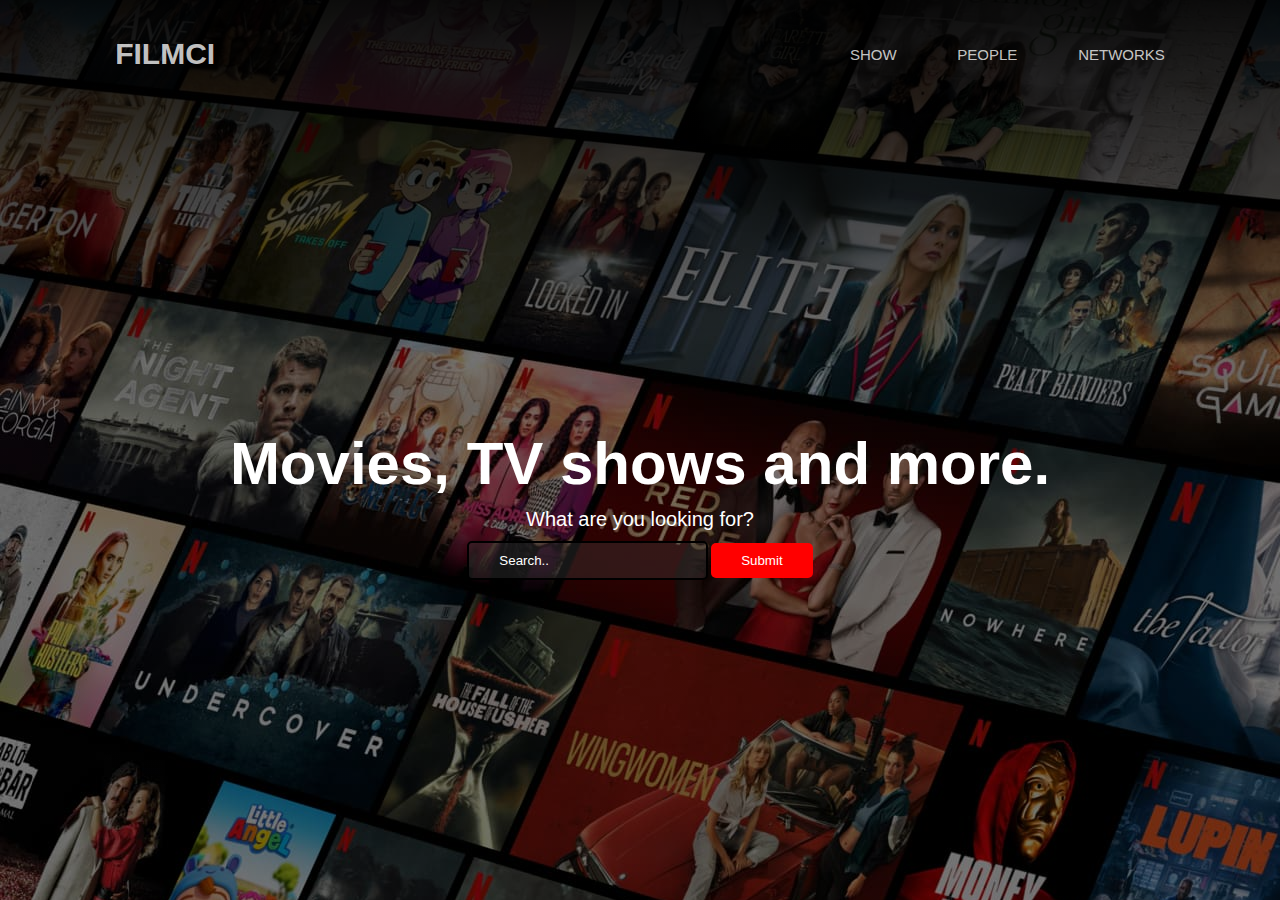
==== index.html @ e78ba1a4 "front" ====
<!DOCTYPE html>
<html lang="en">
  <head>
    <meta charset="UTF-8" />
    <meta name="viewport" content="width=device-width, initial-scale=1.0" />
    <link rel="stylesheet" href="style.css" />
    <title>FILMCI</title>
  </head>
  <body>
    <header>
      <nav>
        <div class="nav">
          <div>
            <h1>FILMCI</h1>
          </div>
          <div class="nav-menu">
            <ul>
              <li><a href="all.html">SHOW</a></li>
              <li><a href="all.html">PEOPLE</a></li>
              <li><a href="all.html">NETWORKS</a></li>
            </ul>
          </div>
        </div>
      </nav>
      <div class="content main">
        <h1>Movies, TV shows and more.</h1>
        <p>What are you looking for?</p>
        <div class="search-container">
          <form action="/action_page.php">
            <input
              style="
                background-color: rgba(65, 65, 65, 0.342);
                border: 2px solid black;
              "
              type="text"
              placeholder="Search.."
              name="search"
            />
            <button style="background-color: red" type="submit"><a style="color:white" href="specific.html">Submit</a></button>
          </form>
        </div>
      </div>
    </header>
  </body>
</html>
---- style.css ----
* {
  font-family: Verdana, Geneva, Tahoma, sans-serif;
  margin: 0;
  border: none;
  padding: 0;
  box-sizing: border-box;
  text-decoration: none;
  list-style: none;
  /* border: 1px solid red; */
}
html {
  font-size: 62.5%;
}
section {
  padding: 6rem 0;
}
.container {
  width: 82%;
  margin: 0 auto;
}
/* -----starting header----- */
header {
  background-image: linear-gradient(
      to top,
      rgba(0, 0, 0, 40%) 0,
      rgba(0, 0, 0, 40%) 60%,
      rgba(0, 0, 0, 0.936) 100%
    ),
    url(backgroundpic.jpg);

}
nav,
nav a {
  color: rgba(255, 255, 255, 0.767);
  font-size: 1.5rem;
  transition: 0.25s;
}
nav a:hover {
  color: bisque;
  font-size: 3rem;
}
.nav {
  height: 12vh;
  width: 82%;
  margin: 0 auto;
  align-items: center;
  display: flex;
  justify-content: space-between;
}
.nav-menu {
  width: 30%;
}
.nav-menu ul {
  align-items: center;
  display: flex;
  justify-content: space-between;
}

.content {
  height: calc(100vh - 12vh);
  width: 82%;
  margin: 0 auto;
  display: flex;
  justify-content: center;
  flex-direction: column;
  text-align: center;
  color: white;
}
.main > div {
  align-items: center;
}
.main h1 {
  font-size: 6rem;
}
.main p {
  padding: 1rem 0;
  font-size: 2rem;
}
.main button,
.main input {
  color: white;
  border-radius: 0.5rem;
  padding: 1rem 3rem;
}
.main input::placeholder {
  color: rgb(255, 255, 255);
}
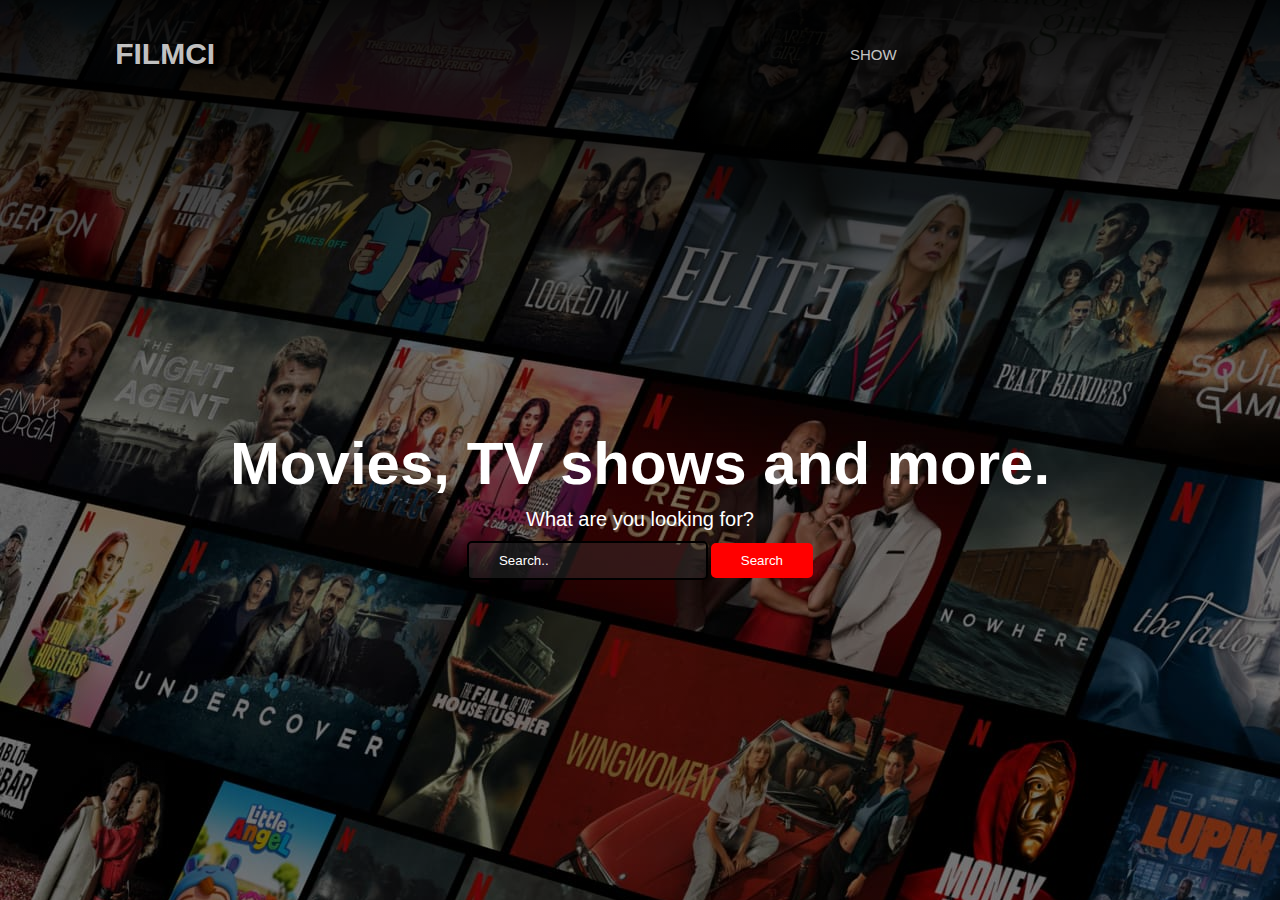
==== commit 1aa811c6: "General update.1 + js assets" ====
--- a/index.html
+++ b/index.html
@@ -1,45 +1,47 @@
-<!DOCTYPE html>
-<html lang="en">
-  <head>
-    <meta charset="UTF-8" />
-    <meta name="viewport" content="width=device-width, initial-scale=1.0" />
-    <link rel="stylesheet" href="style.css" />
-    <title>FILMCI</title>
-  </head>
-  <body>
-    <header>
-      <nav>
-        <div class="nav">
-          <div>
-            <h1>FILMCI</h1>
-          </div>
-          <div class="nav-menu">
-            <ul>
-              <li><a href="all.html">SHOW</a></li>
-              <li><a href="all.html">PEOPLE</a></li>
-              <li><a href="all.html">NETWORKS</a></li>
-            </ul>
-          </div>
-        </div>
-      </nav>
-      <div class="content main">
-        <h1>Movies, TV shows and more.</h1>
-        <p>What are you looking for?</p>
-        <div class="search-container">
-          <form action="/action_page.php">
-            <input
-              style="
-                background-color: rgba(65, 65, 65, 0.342);
-                border: 2px solid black;
-              "
-              type="text"
-              placeholder="Search.."
-              name="search"
-            />
-            <button style="background-color: red" type="submit"><a style="color:white" href="specific.html">Submit</a></button>
-          </form>
-        </div>
-      </div>
-    </header>
-  </body>
-</html>
+<!DOCTYPE html>
+<html lang="en">
+
+<head>
+  <meta charset="UTF-8" />
+  <meta name="viewport" content="width=device-width, initial-scale=1.0" />
+  <link rel="stylesheet" href="assets/css/style.css" />
+  <title>FILMCI</title>
+</head>
+
+<body>
+  <header>
+    <nav>
+      <div class="nav">
+        <div>
+          <h1>FILMCI</h1>
+        </div>
+        <div class="nav-menu">
+          <ul>
+            <li><a href="all.html">SHOW</a></li>
+          </ul>
+        </div>
+      </div>
+    </nav>
+    <div class="content main">
+      <h1>Movies, TV shows and more.</h1>
+      <p>What are you looking for?</p>
+      <div class="search-container">
+
+        <form id="form2">
+          <input style="
+                background-color: rgba(65, 65, 65, 0.342);
+                border: 2px solid black;
+              " type="text" placeholder="Search.." name="search" />
+          <button style="background-color: red; color: white;" type="submit">Search</button>
+        </form>
+
+
+
+      </div>
+    </div>
+  </header>
+
+    <script src="assets/js/app.js"></script>
+</body>
+
+</html>--- a/assets/css/style.css
+++ b/assets/css/style.css
@@ -0,0 +1,87 @@
+* {
+  font-family: Verdana, Geneva, Tahoma, sans-serif;
+  margin: 0;
+  border: none;
+  padding: 0;
+  box-sizing: border-box;
+  text-decoration: none;
+  list-style: none;
+  /* border: 1px solid red; */
+}
+html {
+  font-size: 62.5%;
+}
+section {
+  padding: 6rem 0;
+}
+.container {
+  width: 82%;
+  margin: 0 auto;
+}
+/* -----starting header----- */
+header {
+  background-image: linear-gradient(
+      to top,
+      rgba(0, 0, 0, 40%) 0,
+      rgba(0, 0, 0, 40%) 60%,
+      rgba(0, 0, 0, 0.936) 100%
+    ),
+    url(../img/backgroundpic.jpg);
+
+}
+nav,
+nav a {
+  color: rgba(255, 255, 255, 0.767);
+  font-size: 1.5rem;
+  transition: 0.25s;
+}
+nav a:hover {
+  color: bisque;
+  font-size: 3rem;
+}
+.nav {
+  height: 12vh;
+  width: 82%;
+  margin: 0 auto;
+  align-items: center;
+  display: flex;
+  justify-content: space-between;
+}
+.nav-menu {
+  width: 30%;
+}
+.nav-menu ul {
+  align-items: center;
+  display: flex;
+  justify-content: space-between;
+}
+
+.content {
+  height: calc(100vh - 12vh);
+  width: 82%;
+  margin: 0 auto;
+  display: flex;
+  justify-content: center;
+  flex-direction: column;
+  text-align: center;
+  color: white;
+}
+.main > div {
+  align-items: center;
+}
+.main h1 {
+  font-size: 6rem;
+}
+.main p {
+  padding: 1rem 0;
+  font-size: 2rem;
+}
+.main button,
+.main input {
+  color: white;
+  border-radius: 0.5rem;
+  padding: 1rem 3rem;
+}
+.main input::placeholder {
+  color: rgb(255, 255, 255);
+}
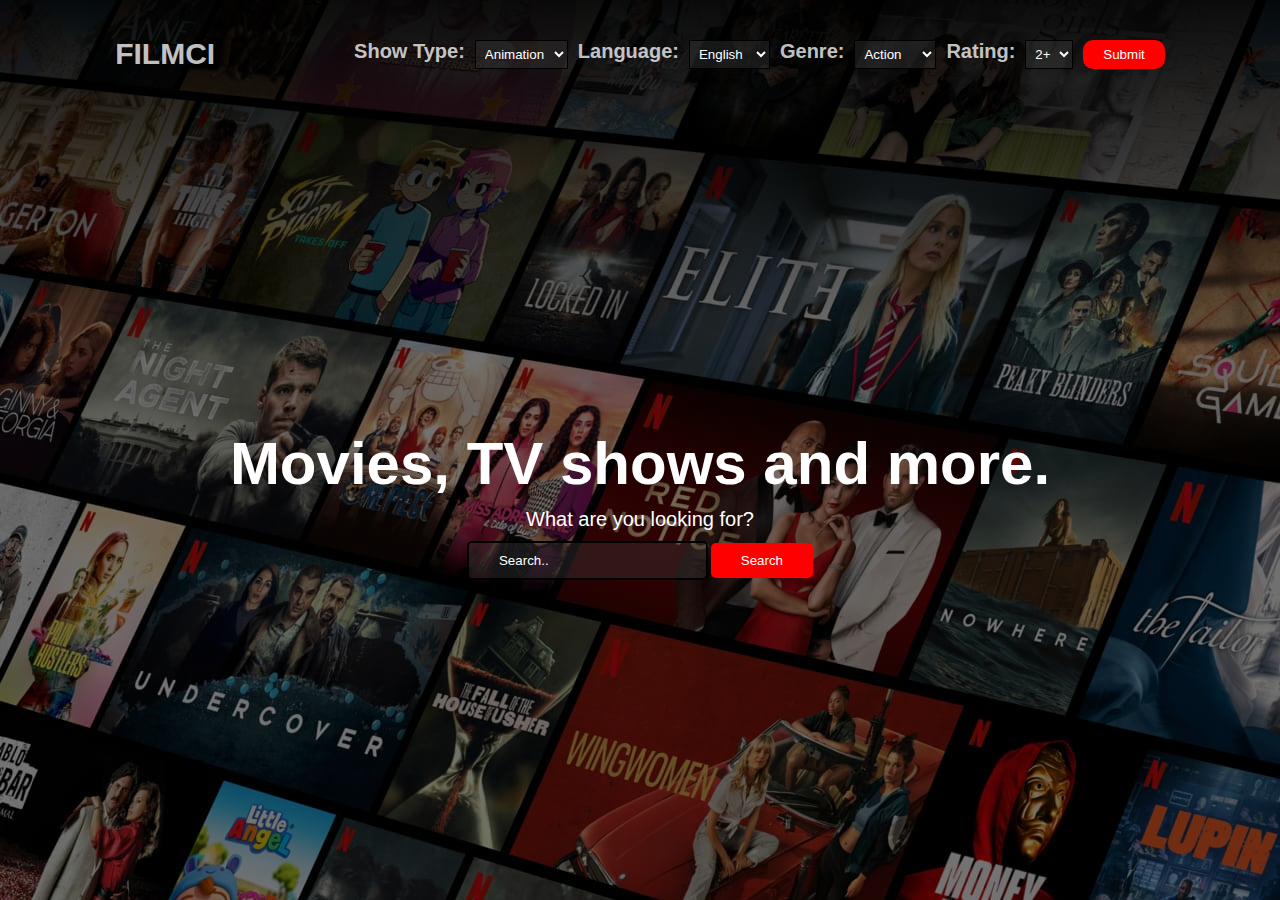
==== commit 6a4a21d9: "change navbar" ====
--- a/index.html
+++ b/index.html
@@ -15,10 +15,50 @@
         <div>
           <h1>FILMCI</h1>
         </div>
-        <div class="nav-menu">
-          <ul>
-            <li><a href="all.html">SHOW</a></li>
-          </ul>
+        <div>
+          <form class="filter" id="filter1">
+            <div>
+            <h1>Show Type:</h1>
+            <select name="showType" id="showType">
+              <option value="Animation">Animation</option>
+              <option value="Talkshow">Talk Show</option>
+              <option value="News">News</option>
+            </select>
+          </div>
+          <div>
+            <h1>Language:</h1>
+            <select name="language" id="languagee">
+              <option value="English">English</option>
+              <option value="Russian">Russian</option>
+            </select>
+          </div>
+          <div>
+            <h1>Genre:</h1>
+            <select name="genre" id="genre">
+              <option value="Action">Action</option>
+              <option value="Anime">Anime</option>
+              <option value="Children">Children</option>
+              <option value="Crime">Crime</option>
+              <option value="Drama">Drama</option>
+            </select>
+          </div>
+          <div>
+            <h1>Rating:</h1>
+            <select name="rating" id="rating">
+              <option value="2">2+</option>
+              <option value="3">3+</option>
+              <option value="4">4+</option>
+              <option value="5">5+</option>
+              <option value="6">6+</option>
+              <option value="7">7+</option>
+              <option value="8">8+</option>
+              <option value="9">9+</option>
+            </select>
+          </div>
+          <div>
+            <button value="Submit" style="background-color: red; color: white;" type="submit">Submit</button>
+          </div>
+          </form>
         </div>
       </div>
     </nav>
--- a/assets/css/style.css
+++ b/assets/css/style.css
@@ -10,9 +10,6 @@
 }
 html {
   font-size: 62.5%;
-}
-section {
-  padding: 6rem 0;
 }
 .container {
   width: 82%;
@@ -27,17 +24,11 @@
       rgba(0, 0, 0, 0.936) 100%
     ),
     url(../img/backgroundpic.jpg);
-
+    min-height: 100vh;
 }
-nav,
-nav a {
+nav{
   color: rgba(255, 255, 255, 0.767);
   font-size: 1.5rem;
-  transition: 0.25s;
-}
-nav a:hover {
-  color: bisque;
-  font-size: 3rem;
 }
 .nav {
   height: 12vh;
@@ -85,3 +76,27 @@
 .main input::placeholder {
   color: rgb(255, 255, 255);
 }
+.filter{
+  display: flex;
+   color: white;
+  justify-content: space-between;
+}
+.filter div{
+  
+  display: flex;
+} 
+.filter h1{
+  font-size: 2rem;
+  color: rgba(255, 255, 255, 0.767);
+}
+.filter select{
+  margin: 0 1rem;
+  padding: 0.5rem;
+  background-color: rgba(65, 65, 65, 0.342);
+  border: 1px solid black;
+color: white;
+}
+.filter button{
+  padding: 0.5rem 2rem;
+  border-radius: 1rem;
+}
